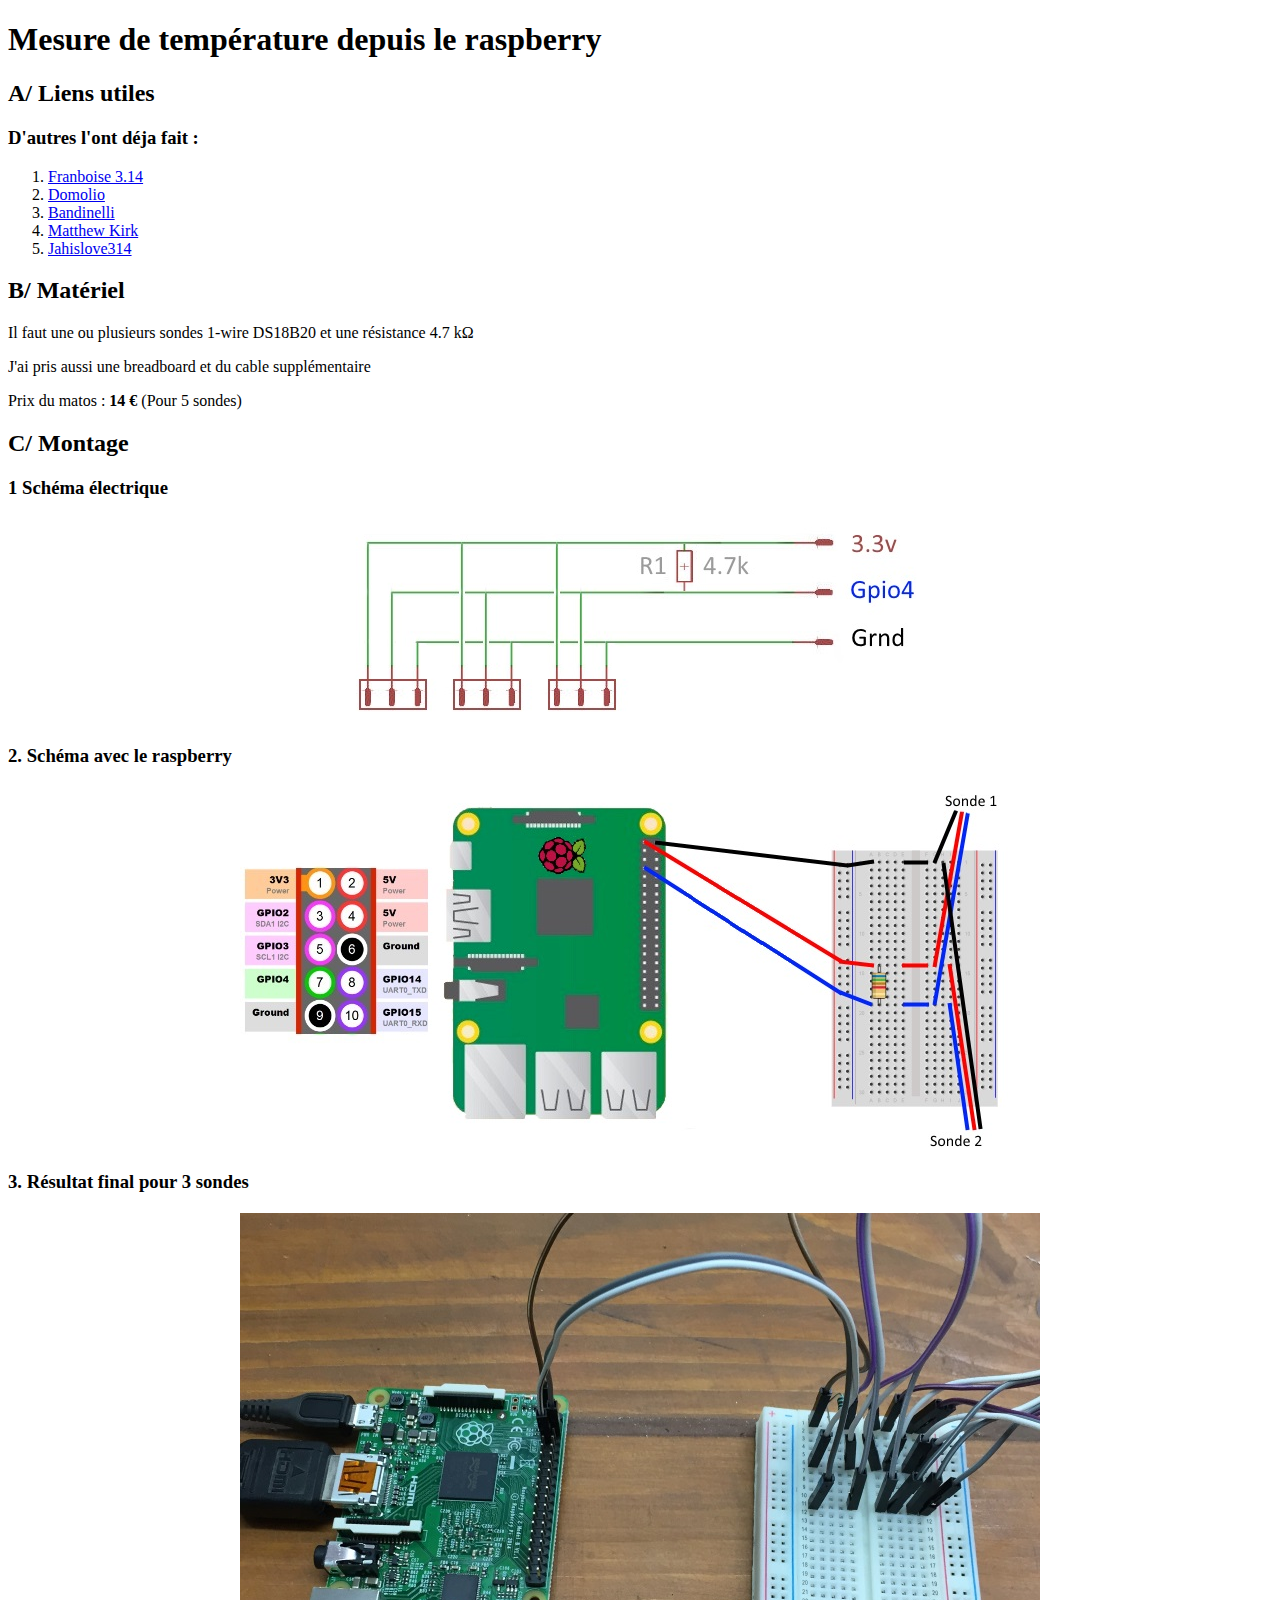
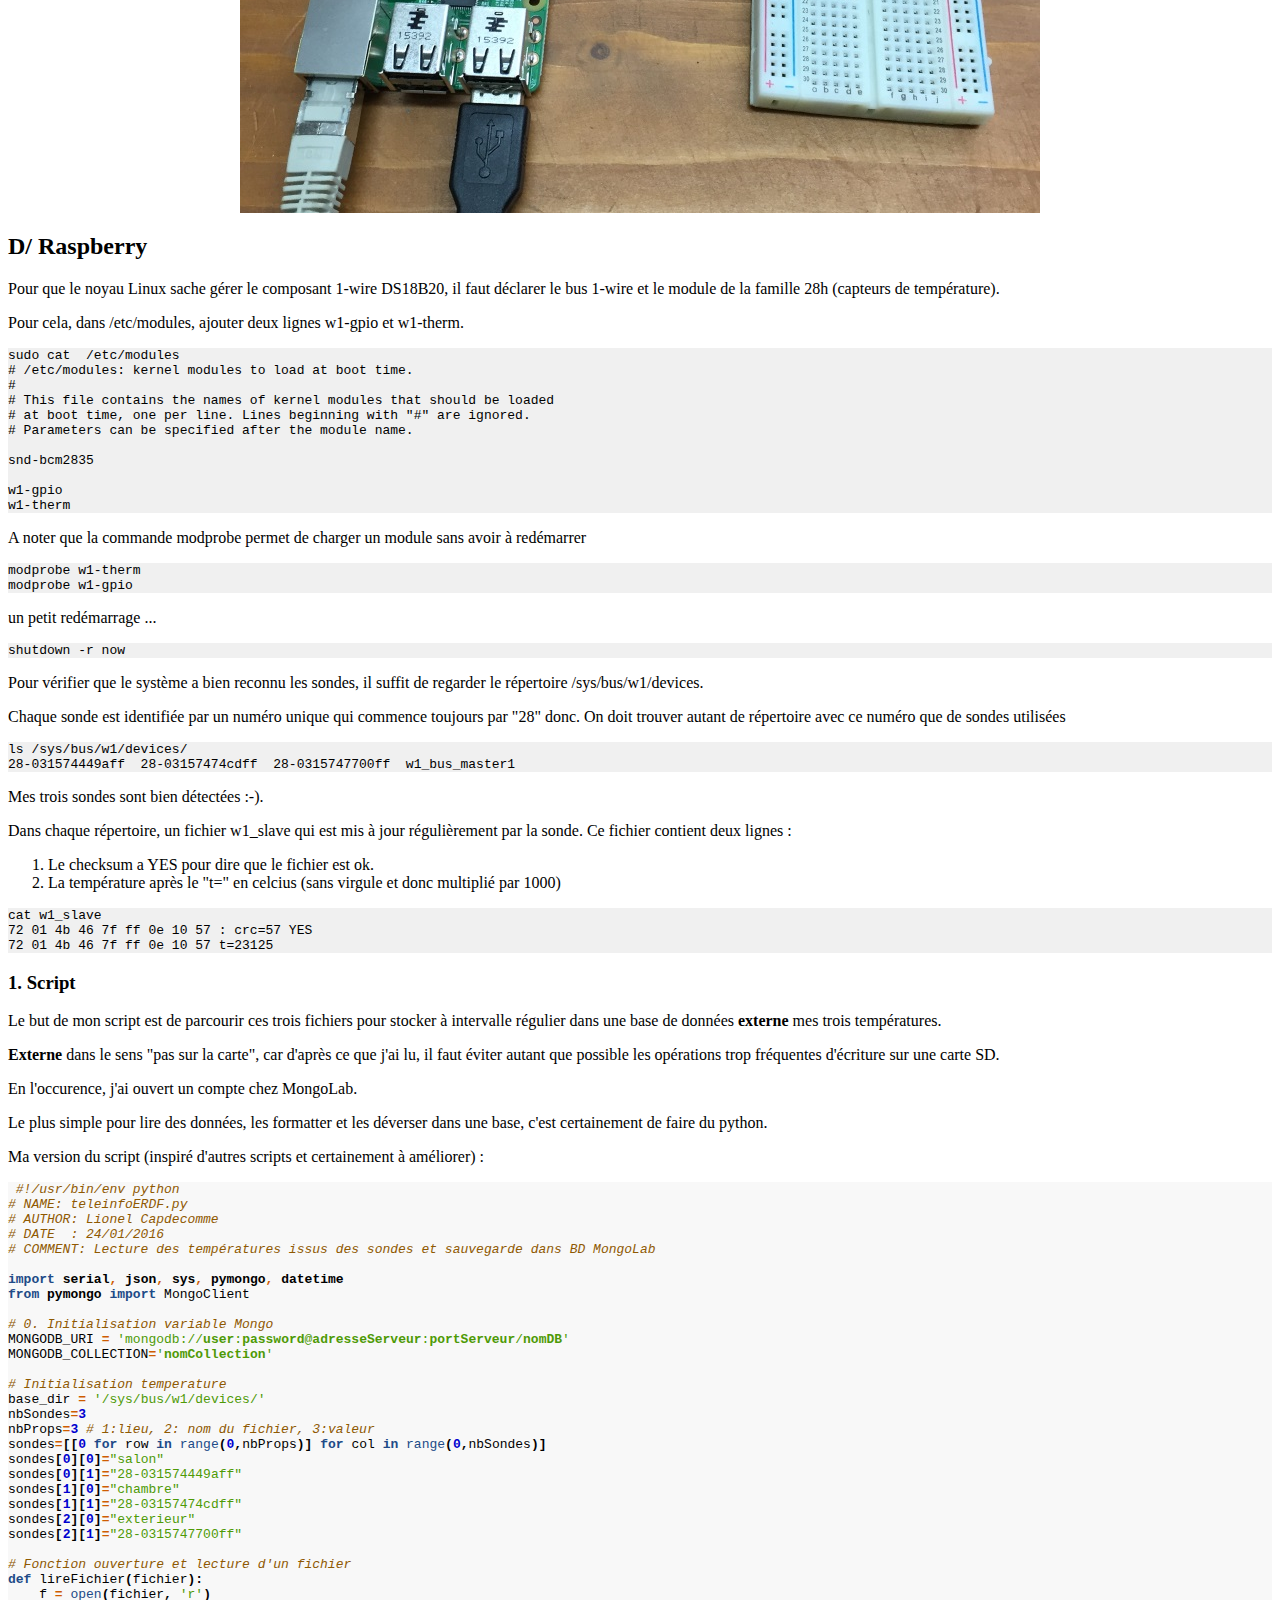
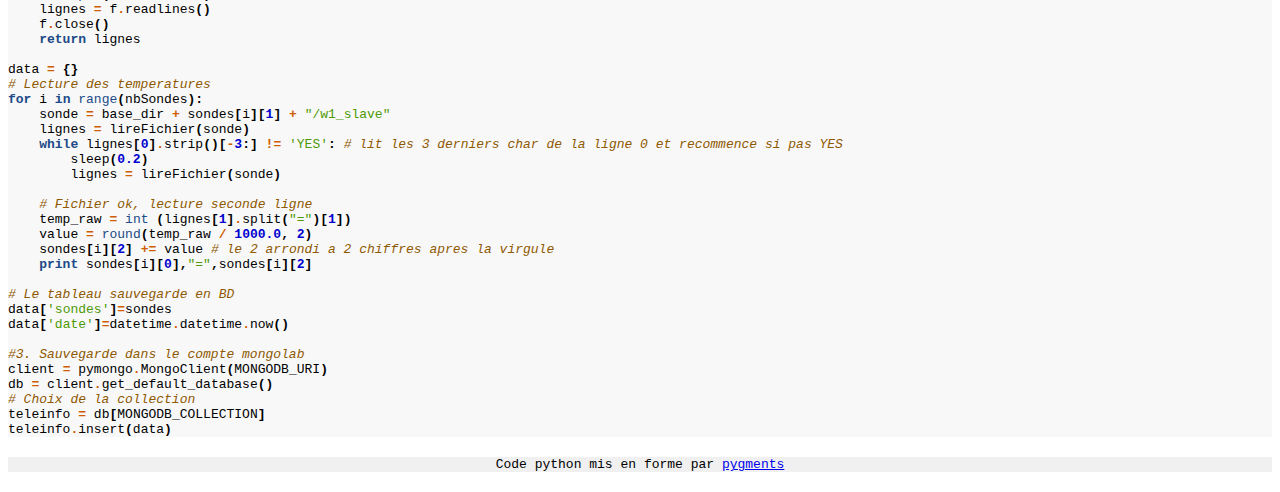
==== temperature/index.html @ c847577e "Ajout des notes sur la lecture de la temperature" ====
<!doctype html>
<html lang="fr">
<head>
  <meta charset="utf-8">
  <title>RaspberryPI - température</title>
  <link rel="stylesheet" href="style.css">
  <link rel="stylesheet" href="pigments.css">
  <script src="script.js"></script>
</head>
<body>
  <h1>Mesure de température depuis le raspberry</h1>

  <h2>A/ Liens utiles</h2>
  
  <h3>D'autres l'ont déja fait : </h3>
  <ol>                                                                             
  <li><a href="http://www.framboise314.fr/mesure-de-temperature-1-wire-ds18b20-avec-le-raspberry-pi/">Franboise 3.14</a></li>
  <li><a href="https://www.domolio.fr/monitorer-la-temperature-avec-un-raspberry-pi-vite-fait-bien-fait/">Domolio</a></li>
  <li><a href="https://blog.bandinelli.net/index.php?post/2014/11/23/Temp%C3%A9rature-suivie-avec-un-Raspberry-Pi-B%2C-une-sonde-DS18B20-et-Munin">Bandinelli</a></li>
  <li><a href="https://www.cl.cam.ac.uk/projects/raspberrypi/tutorials/temperature/">Matthew Kirk</a></li>
  <li><a href="https://jahislove314.wordpress.com/2014/07/16/afficher-la-temperature-dune-sonde-ds18b20-en-python-sur-le-raspberry-partie-2/">Jahislove314</a>
  </ol>

  
  <h2>B/ Matériel</h2>
    <p>Il faut une ou plusieurs sondes 1-wire DS18B20 et une résistance 4.7 kΩ </p>   
    <p>J'ai pris aussi une breadboard et du cable supplémentaire</p>    
    <p>Prix du matos : <strong>14 &euro;</strong> (Pour 5 sondes)</p>
    
    

  <h2>C/ Montage</h2>
  <h3>1 Schéma électrique</h3>
  <img alt="schema" src="schemaElec.jpg" class="center">
  <h3>2. Schéma avec le raspberry</h3>
  <img alt="schema" src="schema.jpg" class="center">
  <h3>3. Résultat final pour 3 sondes</h3>
  <img alt="schema" src="montage.jpg" class="center">                   
  
  <h2>D/ Raspberry</h2>
  <p>Pour que le noyau Linux sache gérer le composant 1-wire DS18B20, il faut déclarer le bus 1-wire et le module de la famille 28h (capteurs de température).</p>
  <p>Pour cela, dans /etc/modules, ajouter deux lignes w1-gpio et w1-therm.</p>
  <pre>sudo cat  /etc/modules
# /etc/modules: kernel modules to load at boot time.
#
# This file contains the names of kernel modules that should be loaded
# at boot time, one per line. Lines beginning with "#" are ignored.
# Parameters can be specified after the module name.

snd-bcm2835

w1-gpio
w1-therm</pre>

  <p>A noter que la commande modprobe permet de charger un module sans avoir à redémarrer</p>
  <pre>modprobe w1-therm
modprobe w1-gpio</pre>

  <p>un petit redémarrage ...</p>
  <pre>shutdown -r now</pre>

  <p>Pour vérifier que le système a bien reconnu les sondes, il suffit de regarder le répertoire /sys/bus/w1/devices.</p>
  <p>Chaque sonde est identifiée par un numéro unique qui commence toujours par "28" donc. On doit trouver autant de répertoire avec ce numéro que de sondes utilisées</p>
<pre>ls /sys/bus/w1/devices/
28-031574449aff  28-03157474cdff  28-0315747700ff  w1_bus_master1</pre>
<p>Mes trois sondes sont bien détectées :-).</p>

 <p>Dans chaque répertoire, un fichier w1_slave qui est mis à jour régulièrement par la sonde. Ce fichier contient deux lignes :</p>
 <ol>
  <li>Le checksum a YES pour dire que le fichier est ok.</li>
  <li>La température après le "t=" en celcius (sans virgule et donc multiplié par 1000)</li>
  </ol>
<pre>cat w1_slave    
72 01 4b 46 7f ff 0e 10 57 : crc=57 YES
72 01 4b 46 7f ff 0e 10 57 t=23125</pre>

           
  <h3>1. Script</h3>
  <p>Le but de mon script est de parcourir ces trois fichiers pour stocker à intervalle régulier dans une base de données <strong>externe</strong> mes trois températures.</p>
  <p><strong>Externe</strong> dans le sens "pas sur la carte", car d'après ce que j'ai lu, il faut éviter autant que possible les opérations trop fréquentes d'écriture sur une carte SD.</p>
  <p>En l'occurence, j'ai ouvert un compte chez MongoLab.
  <p>Le plus simple pour lire des données, les formatter et les déverser dans une base, c'est certainement de faire du python.</p>
  <p>Ma version du script (inspiré d'autres scripts et certainement à améliorer) : </p>
<div class="hlcode">
<div class="syntax"><pre> <span class="c1">#!/usr/bin/env python</span>
<span class="c1"># NAME: teleinfoERDF.py</span>
<span class="c1"># AUTHOR: Lionel Capdecomme</span>
<span class="c1"># DATE  : 24/01/2016</span>
<span class="c1"># COMMENT: Lecture des températures issus des sondes et sauvegarde dans BD MongoLab</span>

<span class="kn">import</span> <span class="nn">serial</span><span class="o">,</span> <span class="nn">json</span><span class="o">,</span> <span class="nn">sys</span><span class="o">,</span> <span class="nn">pymongo</span><span class="o">,</span> <span class="nn">datetime</span>
<span class="kn">from</span> <span class="nn">pymongo</span> <span class="kn">import</span> <span class="n">MongoClient</span>

<span class="c1"># 0. Initialisation variable Mongo</span>
<span class="n">MONGODB_URI</span> <span class="o">=</span> <span class="s1">'mongodb://<strong>user</strong>:<strong>password</strong>@<strong>adresseServeur</strong>:<strong>portServeur</strong>/<strong>nomDB</strong>'</span> 
<span class="n">MONGODB_COLLECTION</span><span class="o">=</span><span class="s1">'<strong>nomCollection</strong>'</span>

<span class="c1"># Initialisation temperature </span>
<span class="n">base_dir</span> <span class="o">=</span> <span class="s1">'/sys/bus/w1/devices/'</span>
<span class="n">nbSondes</span><span class="o">=</span><span class="mi">3</span>
<span class="n">nbProps</span><span class="o">=</span><span class="mi">3</span> <span class="c1"># 1:lieu, 2: nom du fichier, 3:valeur</span>
<span class="n">sondes</span><span class="o">=</span><span class="p">[[</span><span class="mi">0</span> <span class="k">for</span> <span class="n">row</span> <span class="ow">in</span> <span class="nb">range</span><span class="p">(</span><span class="mi">0</span><span class="p">,</span><span class="n">nbProps</span><span class="p">)]</span> <span class="k">for</span> <span class="n">col</span> <span class="ow">in</span> <span class="nb">range</span><span class="p">(</span><span class="mi">0</span><span class="p">,</span><span class="n">nbSondes</span><span class="p">)]</span>
<span class="n">sondes</span><span class="p">[</span><span class="mi">0</span><span class="p">][</span><span class="mi">0</span><span class="p">]</span><span class="o">=</span><span class="s2">"salon"</span>
<span class="n">sondes</span><span class="p">[</span><span class="mi">0</span><span class="p">][</span><span class="mi">1</span><span class="p">]</span><span class="o">=</span><span class="s2">"28-031574449aff"</span>
<span class="n">sondes</span><span class="p">[</span><span class="mi">1</span><span class="p">][</span><span class="mi">0</span><span class="p">]</span><span class="o">=</span><span class="s2">"chambre"</span>
<span class="n">sondes</span><span class="p">[</span><span class="mi">1</span><span class="p">][</span><span class="mi">1</span><span class="p">]</span><span class="o">=</span><span class="s2">"28-03157474cdff"</span>
<span class="n">sondes</span><span class="p">[</span><span class="mi">2</span><span class="p">][</span><span class="mi">0</span><span class="p">]</span><span class="o">=</span><span class="s2">"exterieur"</span>
<span class="n">sondes</span><span class="p">[</span><span class="mi">2</span><span class="p">][</span><span class="mi">1</span><span class="p">]</span><span class="o">=</span><span class="s2">"28-0315747700ff"</span>

<span class="c1"># Fonction ouverture et lecture d'un fichier</span>
<span class="k">def</span> <span class="nf">lireFichier</span><span class="p">(</span><span class="n">fichier</span><span class="p">):</span>
    <span class="n">f</span> <span class="o">=</span> <span class="nb">open</span><span class="p">(</span><span class="n">fichier</span><span class="p">,</span> <span class="s1">'r'</span><span class="p">)</span>
    <span class="n">lignes</span> <span class="o">=</span> <span class="n">f</span><span class="o">.</span><span class="n">readlines</span><span class="p">()</span>
    <span class="n">f</span><span class="o">.</span><span class="n">close</span><span class="p">()</span>
    <span class="k">return</span> <span class="n">lignes</span>

<span class="n">data</span> <span class="o">=</span> <span class="p">{}</span>
<span class="c1"># Lecture des temperatures</span>
<span class="k">for</span> <span class="n">i</span> <span class="ow">in</span> <span class="nb">range</span><span class="p">(</span><span class="n">nbSondes</span><span class="p">):</span>
    <span class="n">sonde</span> <span class="o">=</span> <span class="n">base_dir</span> <span class="o">+</span> <span class="n">sondes</span><span class="p">[</span><span class="n">i</span><span class="p">][</span><span class="mi">1</span><span class="p">]</span> <span class="o">+</span> <span class="s2">"/w1_slave"</span>
    <span class="n">lignes</span> <span class="o">=</span> <span class="n">lireFichier</span><span class="p">(</span><span class="n">sonde</span><span class="p">)</span>
    <span class="k">while</span> <span class="n">lignes</span><span class="p">[</span><span class="mi">0</span><span class="p">]</span><span class="o">.</span><span class="n">strip</span><span class="p">()[</span><span class="o">-</span><span class="mi">3</span><span class="p">:]</span> <span class="o">!=</span> <span class="s1">'YES'</span><span class="p">:</span> <span class="c1"># lit les 3 derniers char de la ligne 0 et recommence si pas YES</span>
        <span class="n">sleep</span><span class="p">(</span><span class="mf">0.2</span><span class="p">)</span>
        <span class="n">lignes</span> <span class="o">=</span> <span class="n">lireFichier</span><span class="p">(</span><span class="n">sonde</span><span class="p">)</span>

    <span class="c1"># Fichier ok, lecture seconde ligne </span>
    <span class="n">temp_raw</span> <span class="o">=</span> <span class="nb">int</span> <span class="p">(</span><span class="n">lignes</span><span class="p">[</span><span class="mi">1</span><span class="p">]</span><span class="o">.</span><span class="n">split</span><span class="p">(</span><span class="s2">"="</span><span class="p">)[</span><span class="mi">1</span><span class="p">])</span>
    <span class="n">value</span> <span class="o">=</span> <span class="nb">round</span><span class="p">(</span><span class="n">temp_raw</span> <span class="o">/</span> <span class="mf">1000.0</span><span class="p">,</span> <span class="mi">2</span><span class="p">)</span>
    <span class="n">sondes</span><span class="p">[</span><span class="n">i</span><span class="p">][</span><span class="mi">2</span><span class="p">]</span> <span class="o">+=</span> <span class="n">value</span> <span class="c1"># le 2 arrondi a 2 chiffres apres la virgule</span>
    <span class="k">print</span> <span class="n">sondes</span><span class="p">[</span><span class="n">i</span><span class="p">][</span><span class="mi">0</span><span class="p">],</span><span class="s2">"="</span><span class="p">,</span><span class="n">sondes</span><span class="p">[</span><span class="n">i</span><span class="p">][</span><span class="mi">2</span><span class="p">]</span> 

<span class="c1"># Le tableau sauvegarde en BD</span>
<span class="n">data</span><span class="p">[</span><span class="s1">'sondes'</span><span class="p">]</span><span class="o">=</span><span class="n">sondes</span>
<span class="n">data</span><span class="p">[</span><span class="s1">'date'</span><span class="p">]</span><span class="o">=</span><span class="n">datetime</span><span class="o">.</span><span class="n">datetime</span><span class="o">.</span><span class="n">now</span><span class="p">()</span>

<span class="c1">#3. Sauvegarde dans le compte mongolab</span>
<span class="n">client</span> <span class="o">=</span> <span class="n">pymongo</span><span class="o">.</span><span class="n">MongoClient</span><span class="p">(</span><span class="n">MONGODB_URI</span><span class="p">)</span>
<span class="n">db</span> <span class="o">=</span> <span class="n">client</span><span class="o">.</span><span class="n">get_default_database</span><span class="p">()</span>
<span class="c1"># Choix de la collection </span>
<span class="n">teleinfo</span> <span class="o">=</span> <span class="n">db</span><span class="p">[</span><span class="n">MONGODB_COLLECTION</span><span class="p">]</span>
<span class="n">teleinfo</span><span class="o">.</span><span class="n">insert</span><span class="p">(</span><span class="n">data</span><span class="p">)</span>
</pre></div>
</div>


<pre class="center">Code python mis en forme par <a href="http://pygments.org/">pygments</a></pre>
  
</body> 
</html>
---- temperature/style.css ----
.center {
margin: 20px auto;
text-align: center;
display: block;
}
.reduit {
width: 80%;
}
---- temperature/pigments.css ----
pre .hll {
    background-color: #ffffcc;
}
pre {
    background: #f0f0f0 none repeat scroll 0 0;
}
pre .c {
    color: #60a0b0;
    font-style: italic;
}
pre .err {
    border: 1px solid #ff0000;
}
pre .k {
    color: #007020;
    font-weight: bold;
}
pre .o {
    color: #666666;
}
pre .ch {
    color: #60a0b0;
    font-style: italic;
}
pre .cm {
    color: #60a0b0;
    font-style: italic;
}
pre .cp {
    color: #007020;
}
pre .cpf {
    color: #60a0b0;
    font-style: italic;
}
pre .c1 {
    color: #60a0b0;
    font-style: italic;
}
pre .cs {
    background-color: #fff0f0;
    color: #60a0b0;
}
pre .gd {
    color: #a00000;
}
pre .ge {
    font-style: italic;
}
pre .gr {
    color: #ff0000;
}
pre .gh {
    color: #000080;
    font-weight: bold;
}
pre .gi {
    color: #00a000;
}
pre .go {
    color: #888888;
}
pre .gp {
    color: #c65d09;
    font-weight: bold;
}
pre .gs {
    font-weight: bold;
}
pre .gu {
    color: #800080;
    font-weight: bold;
}
pre .gt {
    color: #0044dd;
}
pre .kc {
    color: #007020;
    font-weight: bold;
}
pre .kd {
    color: #007020;
    font-weight: bold;
}
pre .kn {
    color: #007020;
    font-weight: bold;
}
pre .kp {
    color: #007020;
}
pre .kr {
    color: #007020;
    font-weight: bold;
}
pre .kt {
    color: #902000;
}
pre .m {
    color: #40a070;
}
pre .s {
    color: #4070a0;
}
pre .na {
    color: #4070a0;
}
pre .nb {
    color: #007020;
}
pre .nc {
    color: #0e84b5;
    font-weight: bold;
}
pre .no {
    color: #60add5;
}
pre .nd {
    color: #555555;
    font-weight: bold;
}
pre .ni {
    color: #d55537;
    font-weight: bold;
}
pre .ne {
    color: #007020;
}
pre .nf {
    color: #06287e;
}
pre .nl {
    color: #002070;
    font-weight: bold;
}
pre .nn {
    color: #0e84b5;
    font-weight: bold;
}
pre .nt {
    color: #062873;
    font-weight: bold;
}
pre .nv {
    color: #bb60d5;
}
pre .ow {
    color: #007020;
    font-weight: bold;
}
pre .w {
    color: #bbbbbb;
}
pre .mb {
    color: #40a070;
}
pre .mf {
    color: #40a070;
}
pre .mh {
    color: #40a070;
}
pre .mi {
    color: #40a070;
}
pre .mo {
    color: #40a070;
}
pre .sb {
    color: #4070a0;
}
pre .sc {
    color: #4070a0;
}
pre .sd {
    color: #4070a0;
    font-style: italic;
}
pre .s2 {
    color: #4070a0;
}
pre .se {
    color: #4070a0;
    font-weight: bold;
}
pre .sh {
    color: #4070a0;
}
pre .si {
    color: #70a0d0;
    font-style: italic;
}
pre .sx {
    color: #c65d09;
}
pre .sr {
    color: #235388;
}
pre .s1 {
    color: #4070a0;
}
pre .ss {
    color: #517918;
}
pre .bp {
    color: #007020;
}
pre .vc {
    color: #bb60d5;
}
pre .vg {
    color: #bb60d5;
}
pre .vi {
    color: #bb60d5;
}
pre .il {
    color: #40a070;
}
.syntax pre .hll {
    background-color: #ffffcc;
}
.syntax pre {
    background: #f8f8f8 none repeat scroll 0 0;
}
.syntax pre .c {
    color: #8f5902;
    font-style: italic;
}
.syntax pre .err {
    border: 1px solid #ef2929;
    color: #a40000;
}
.syntax pre .g {
    color: #000000;
}
.syntax pre .k {
    color: #204a87;
    font-weight: bold;
}
.syntax pre .l {
    color: #000000;
}
.syntax pre .n {
    color: #000000;
}
.syntax pre .o {
    color: #ce5c00;
    font-weight: bold;
}
.syntax pre .x {
    color: #000000;
}
.syntax pre .p {
    color: #000000;
    font-weight: bold;
}
.syntax pre .ch {
    color: #8f5902;
    font-style: italic;
}
.syntax pre .cm {
    color: #8f5902;
    font-style: italic;
}
.syntax pre .cp {
    color: #8f5902;
    font-style: italic;
}
.syntax pre .cpf {
    color: #8f5902;
    font-style: italic;
}
.syntax pre .c1 {
    color: #8f5902;
    font-style: italic;
}
.syntax pre .cs {
    color: #8f5902;
    font-style: italic;
}
.syntax pre .gd {
    color: #a40000;
}
.syntax pre .ge {
    color: #000000;
    font-style: italic;
}
.syntax pre .gr {
    color: #ef2929;
}
.syntax pre .gh {
    color: #000080;
    font-weight: bold;
}
.syntax pre .gi {
    color: #00a000;
}
.syntax pre .go {
    color: #000000;
    font-style: italic;
}
.syntax pre .gp {
    color: #8f5902;
}
.syntax pre .gs {
    color: #000000;
    font-weight: bold;
}
.syntax pre .gu {
    color: #800080;
    font-weight: bold;
}
.syntax pre .gt {
    color: #a40000;
    font-weight: bold;
}
.syntax pre .kc {
    color: #204a87;
    font-weight: bold;
}
.syntax pre .kd {
    color: #204a87;
    font-weight: bold;
}
.syntax pre .kn {
    color: #204a87;
    font-weight: bold;
}
.syntax pre .kp {
    color: #204a87;
    font-weight: bold;
}
.syntax pre .kr {
    color: #204a87;
    font-weight: bold;
}
.syntax pre .kt {
    color: #204a87;
    font-weight: bold;
}
.syntax pre .ld {
    color: #000000;
}
.syntax pre .m {
    color: #0000cf;
    font-weight: bold;
}
.syntax pre .s {
    color: #4e9a06;
}
.syntax pre .na {
    color: #c4a000;
}
.syntax pre .nb {
    color: #204a87;
}
.syntax pre .nc {
    color: #000000;
}
.syntax pre .no {
    color: #000000;
}
.syntax pre .nd {
    color: #5c35cc;
    font-weight: bold;
}
.syntax pre .ni {
    color: #ce5c00;
}
.syntax pre .ne {
    color: #cc0000;
    font-weight: bold;
}
.syntax pre .nf {
    color: #000000;
}
.syntax pre .nl {
    color: #f57900;
}
.syntax pre .nn {
    color: #000000;
}
.syntax pre .nx {
    color: #000000;
}
.syntax pre .py {
    color: #000000;
}
.syntax pre .nt {
    color: #204a87;
    font-weight: bold;
}
.syntax pre .nv {
    color: #000000;
}
.syntax pre .ow {
    color: #204a87;
    font-weight: bold;
}
.syntax pre .w {
    color: #f8f8f8;
    text-decoration: underline;
}
.syntax pre .mb {
    color: #0000cf;
    font-weight: bold;
}
.syntax pre .mf {
    color: #0000cf;
    font-weight: bold;
}
.syntax pre .mh {
    color: #0000cf;
    font-weight: bold;
}
.syntax pre .mi {
    color: #0000cf;
    font-weight: bold;
}
.syntax pre .mo {
    color: #0000cf;
    font-weight: bold;
}
.syntax pre .sb {
    color: #4e9a06;
}
.syntax pre .sc {
    color: #4e9a06;
}
.syntax pre .sd {
    color: #8f5902;
    font-style: italic;
}
.syntax pre .s2 {
    color: #4e9a06;
}
.syntax pre .se {
    color: #4e9a06;
}
.syntax pre .sh {
    color: #4e9a06;
}
.syntax pre .si {
    color: #4e9a06;
}
.syntax pre .sx {
    color: #4e9a06;
}
.syntax pre .sr {
    color: #4e9a06;
}
.syntax pre .s1 {
    color: #4e9a06;
}
.syntax pre .ss {
    color: #4e9a06;
}
.syntax pre .bp {
    color: #3465a4;
}
.syntax pre .vc {
    color: #000000;
}
.syntax pre .vg {
    color: #000000;
}
.syntax pre .vi {
    color: #000000;
}
.syntax pre .il {
    color: #0000cf;
    font-weight: bold;
}
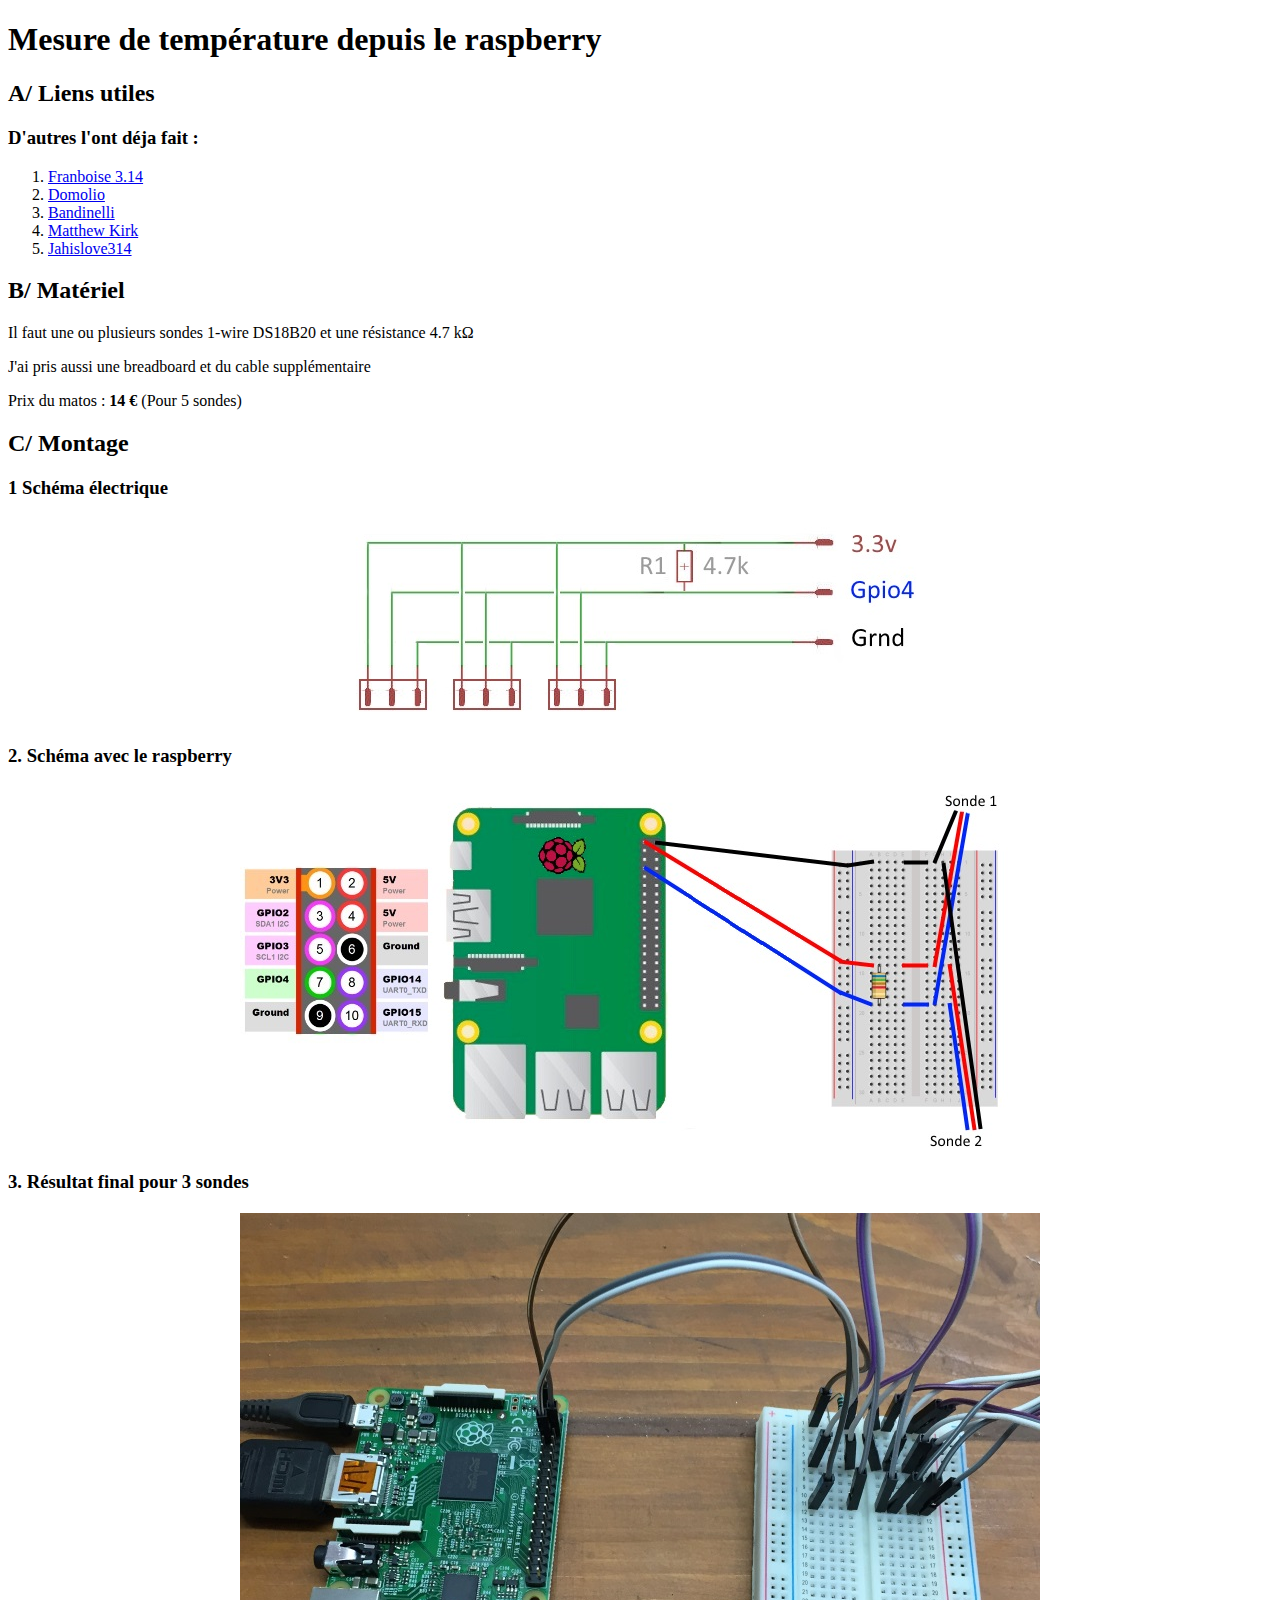
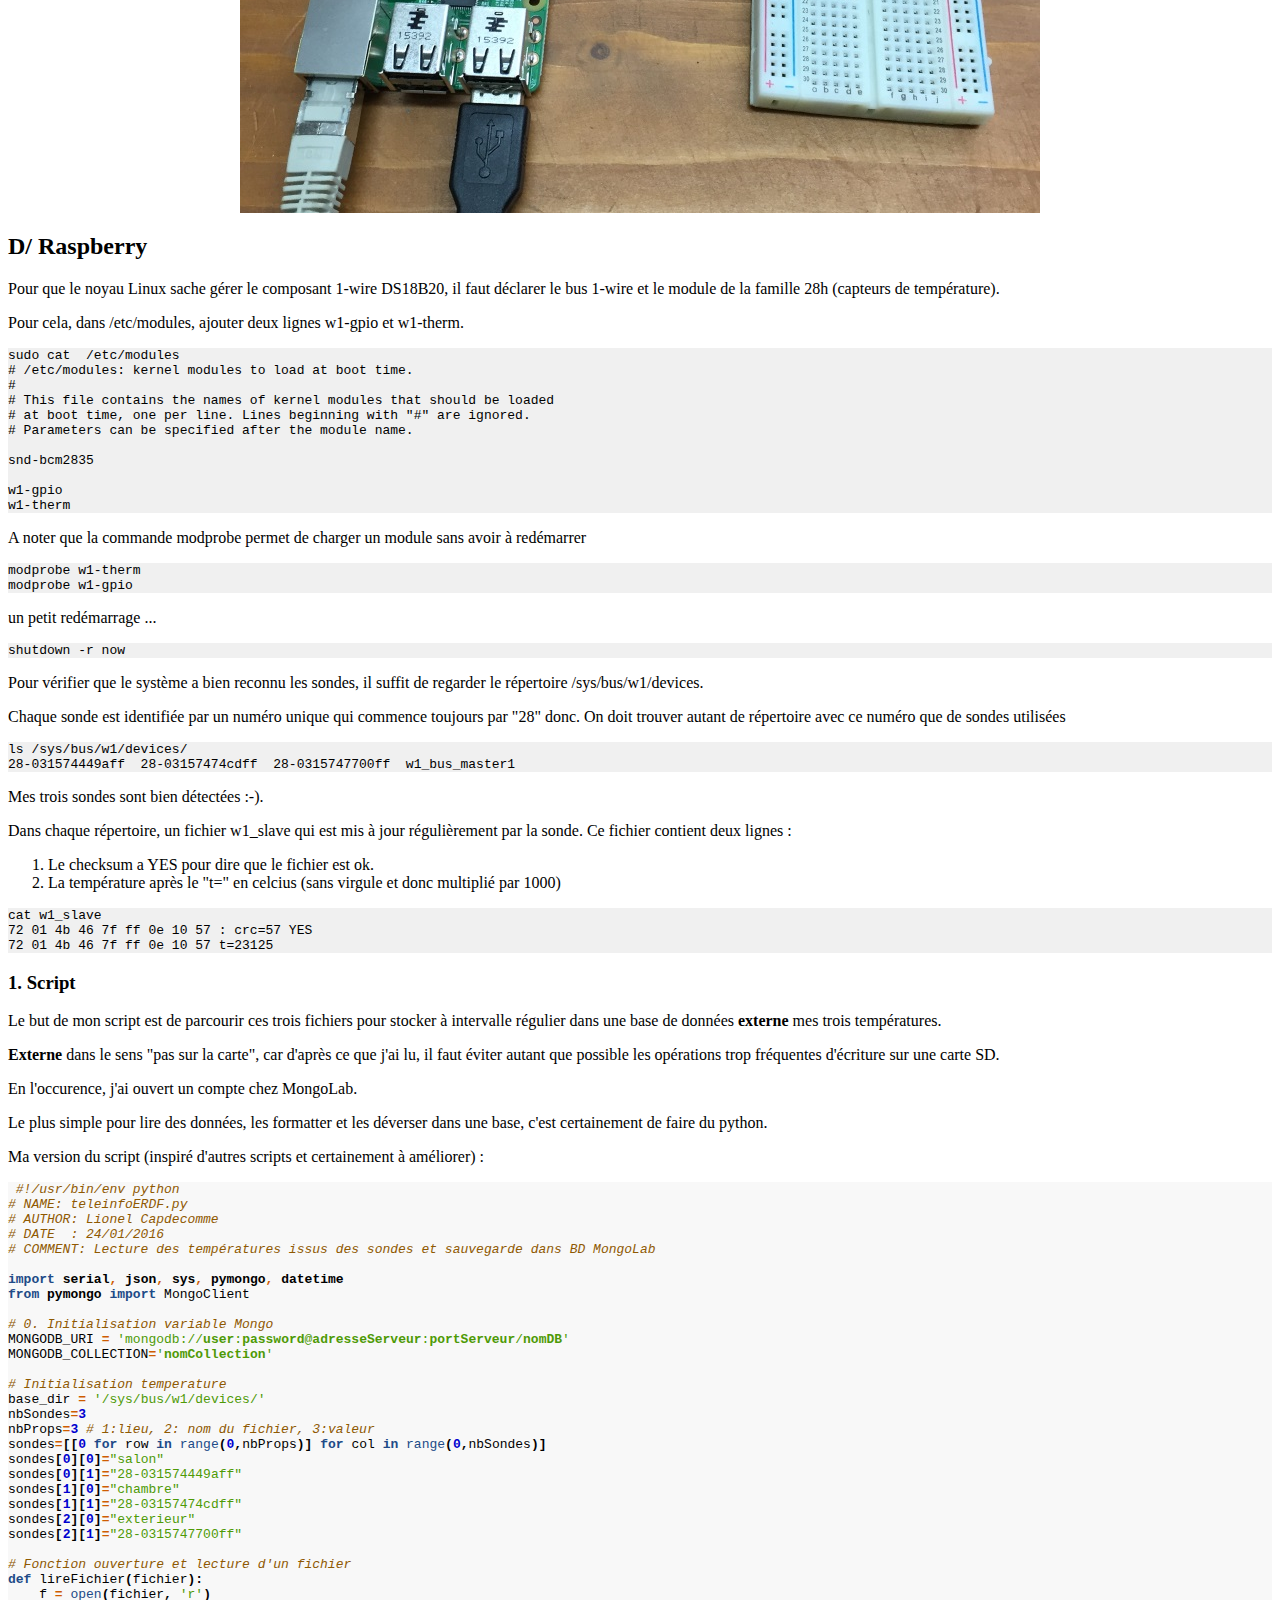
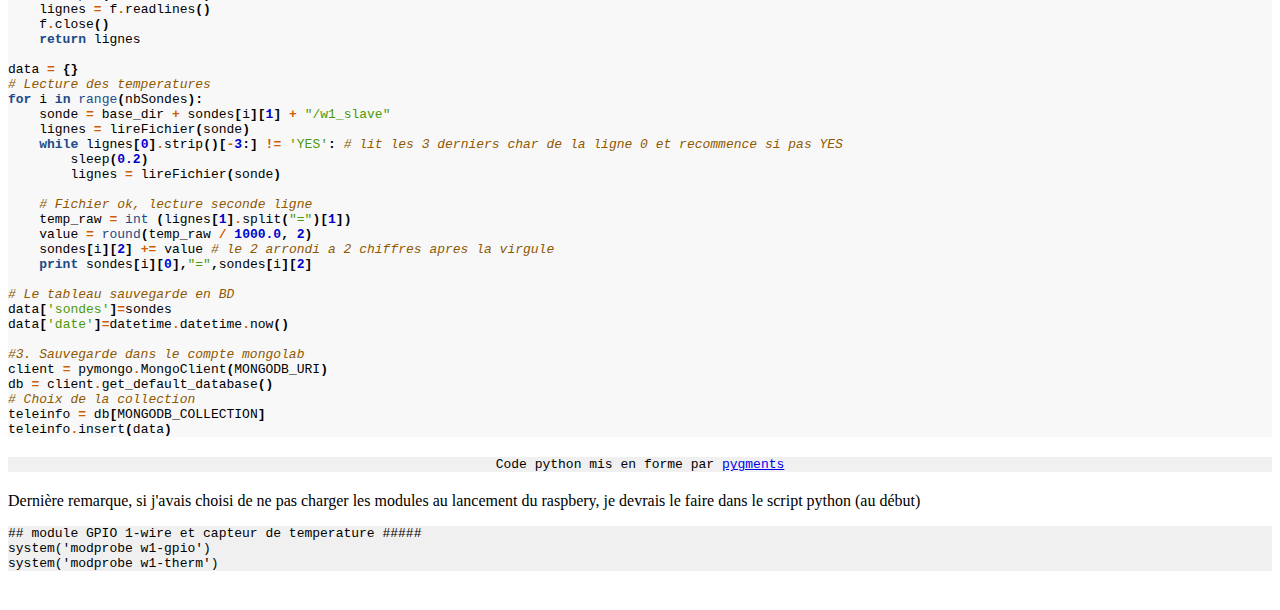
==== commit fda5d2a3: "Commentaire sur le chargement des modules" ====
--- a/temperature/index.html
+++ b/temperature/index.html
@@ -144,6 +144,12 @@
 
 
 <pre class="center">Code python mis en forme par <a href="http://pygments.org/">pygments</a></pre>
-  
+
+<p>Dernière remarque, si j'avais choisi de ne pas charger les modules au lancement du raspbery, je devrais le faire dans le script python (au début)</p>
+<pre>## module GPIO 1-wire et capteur de temperature #####
+system('modprobe w1-gpio')
+system('modprobe w1-therm')</pre>
+<br>
+
 </body> 
 </html>
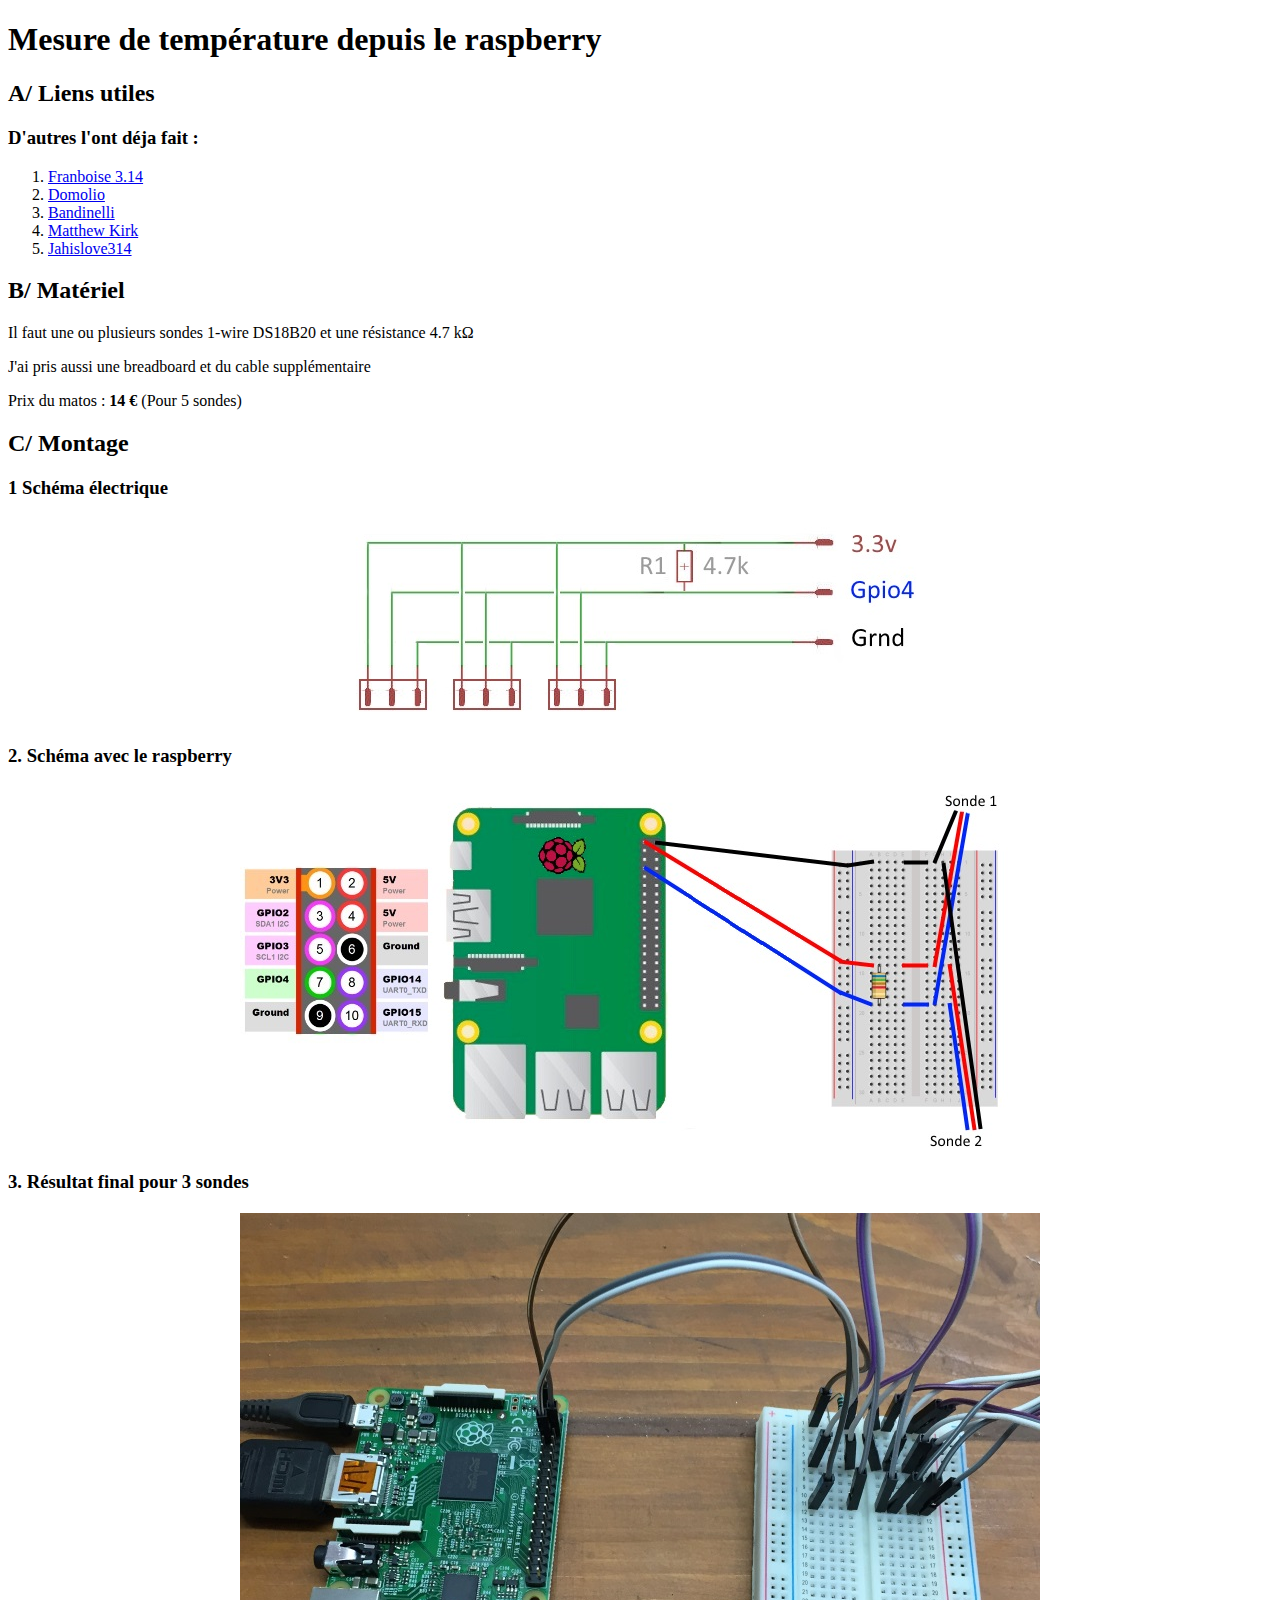
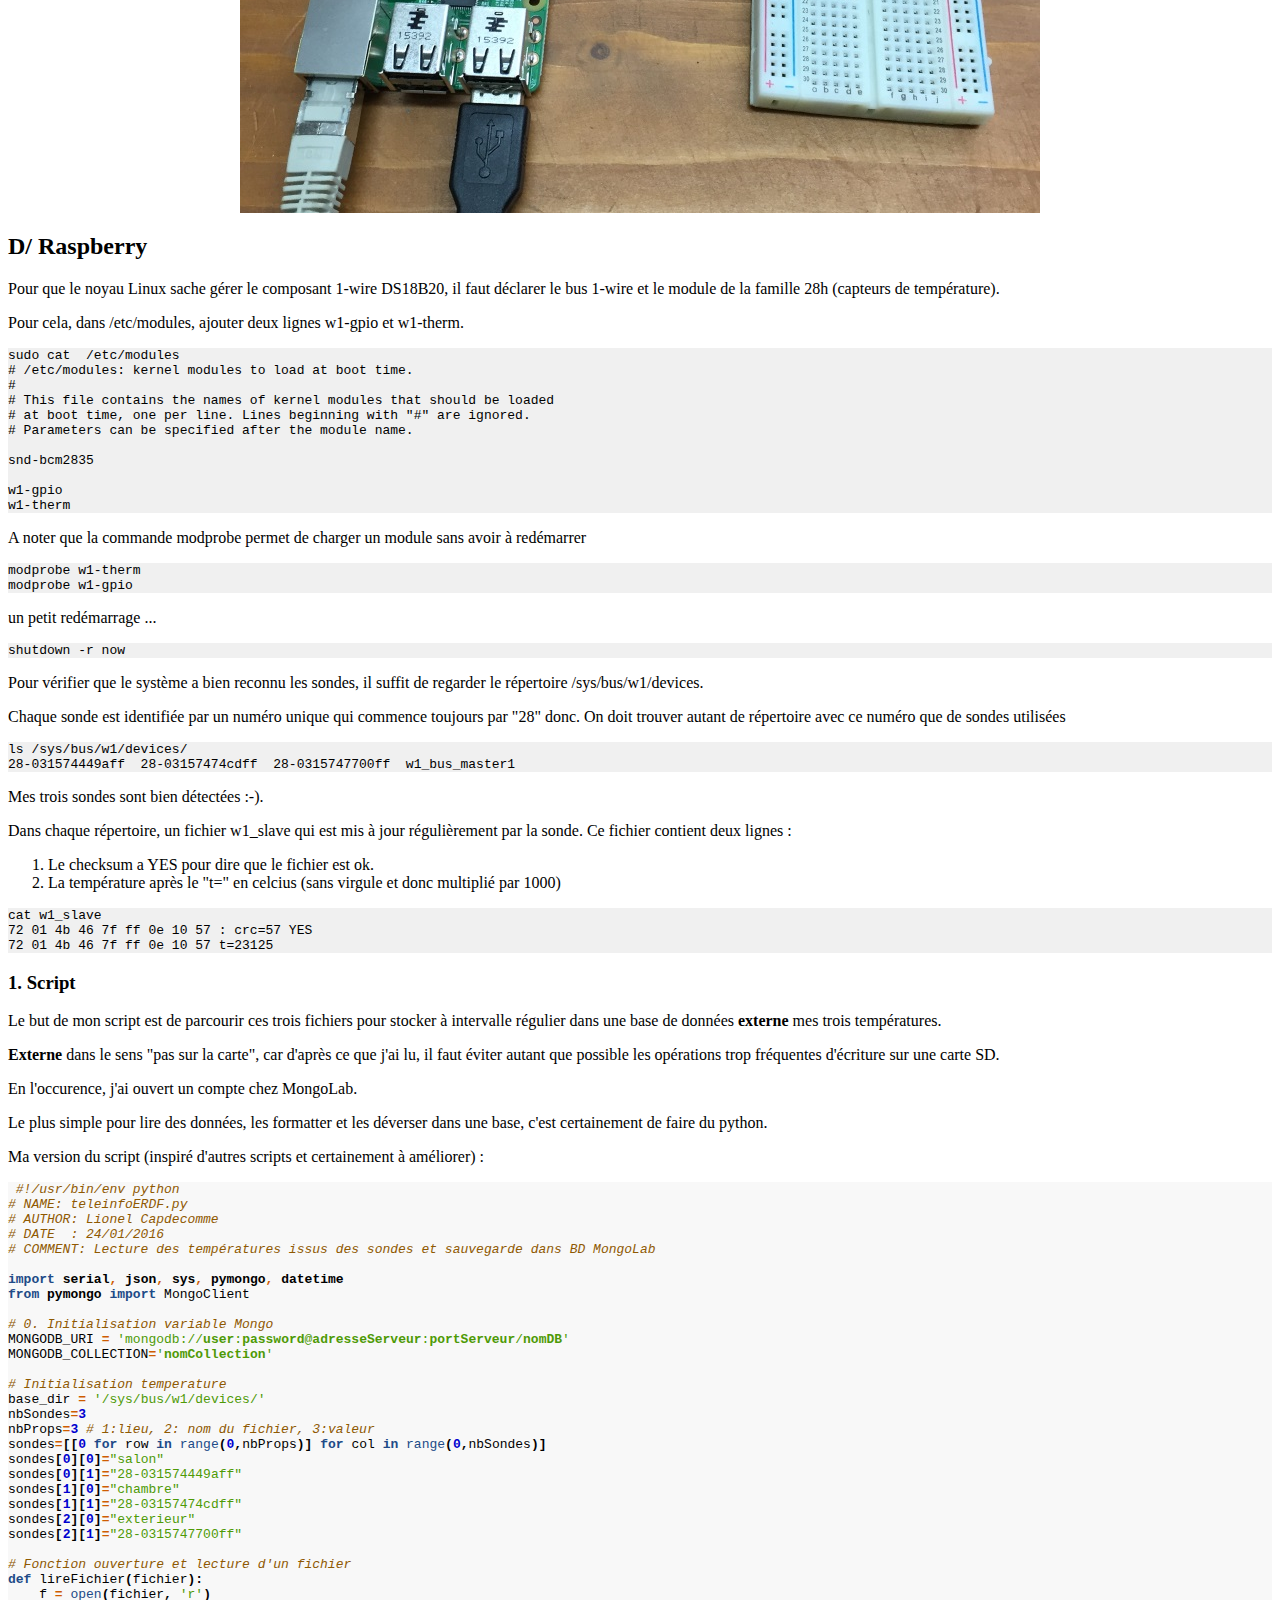
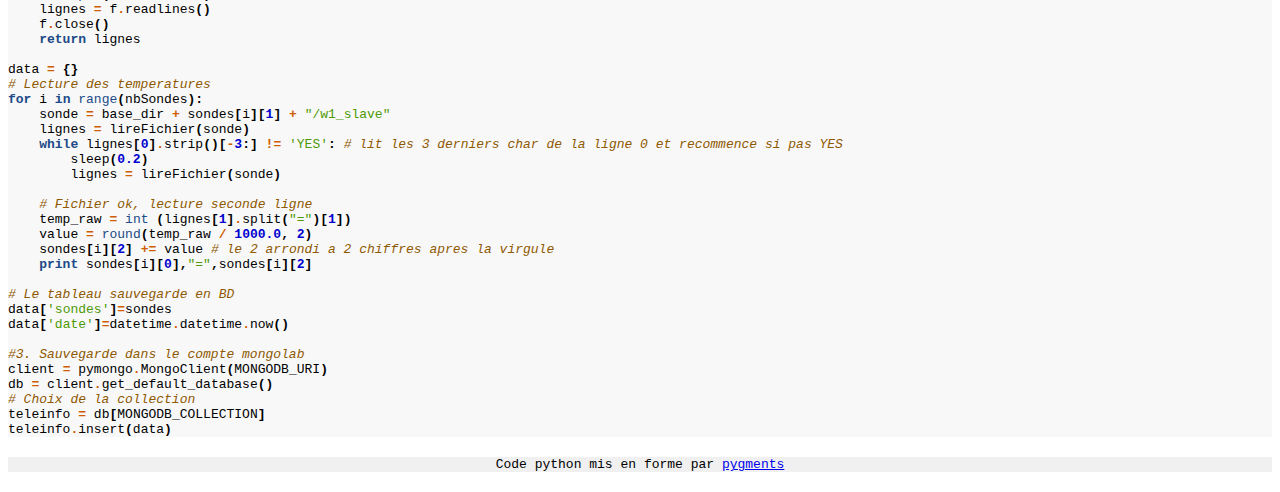
==== commit 36b60943: "Revert "Commentaire sur le chargement des modules"" ====
--- a/temperature/index.html
+++ b/temperature/index.html
@@ -144,12 +144,6 @@
 
 
 <pre class="center">Code python mis en forme par <a href="http://pygments.org/">pygments</a></pre>
-
-<p>Dernière remarque, si j'avais choisi de ne pas charger les modules au lancement du raspbery, je devrais le faire dans le script python (au début)</p>
-<pre>## module GPIO 1-wire et capteur de temperature #####
-system('modprobe w1-gpio')
-system('modprobe w1-therm')</pre>
-<br>
-
+  
 </body> 
 </html>
